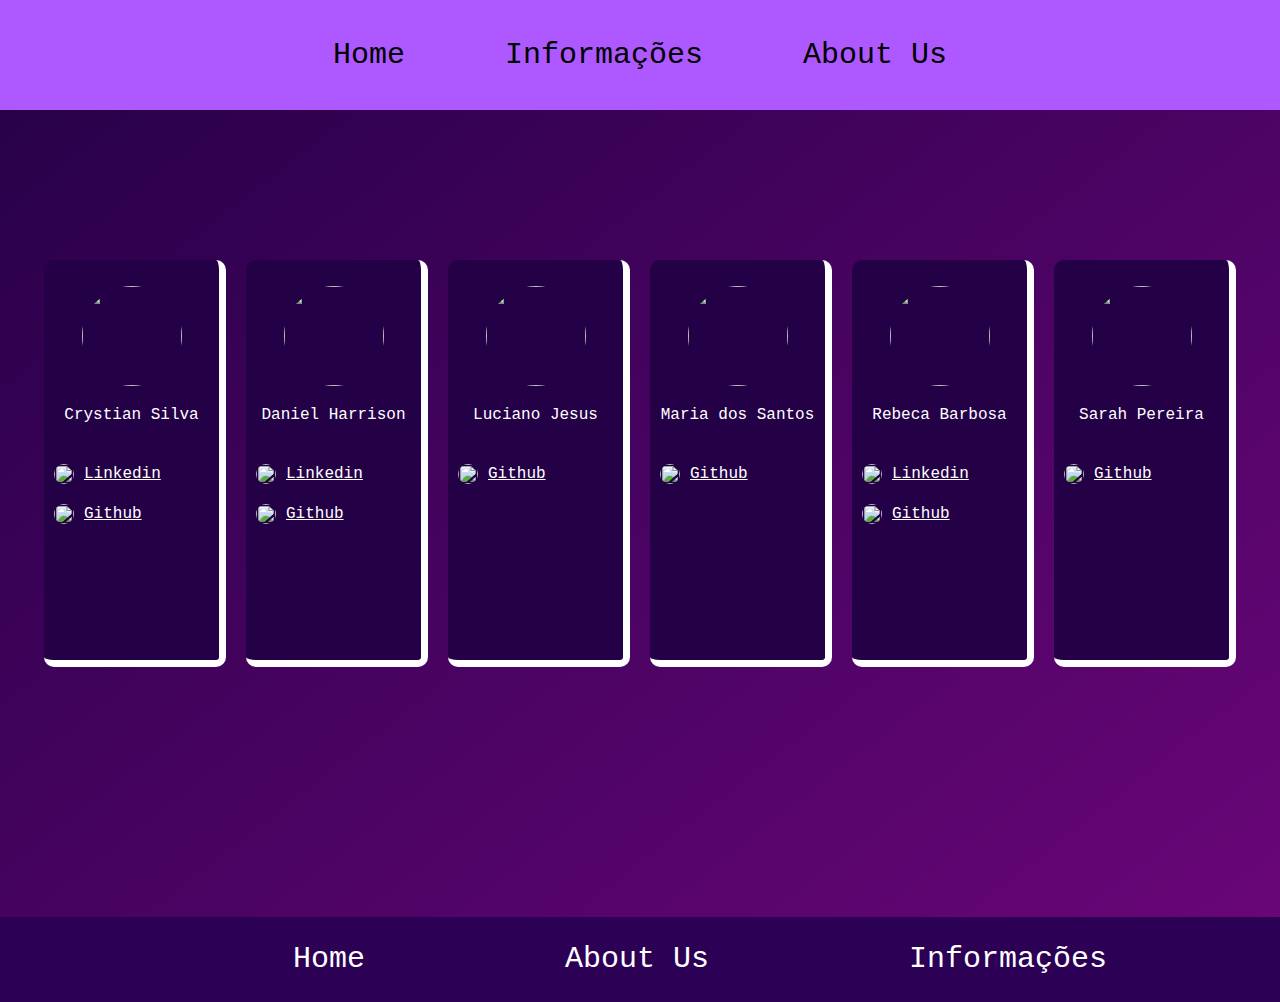
==== about.html @ 1315f054 "adicionando o html e o css da página about e modificando os demais arquivos" ====
<!DOCTYPE html>
<html lang="PT-BR">

<head>
    <meta charset="UTF-8">
    <meta name="viewport" content="width=device-width, initial-scale=1.0">

    <link rel="stylesheet" href="css/about.css">

    <title>Criadores do Quiz</title>
</head>

<body>
    <header>
        <section id="header">
            <div class="conteiner">
                <nav>
                    <ul>
                        <li><a href="index.html" data-after="home">Home</a></li>
                        <li><a href="informacoes.html" data-after="informacoes">Informações</a></li>
                        <li><a href="#about" data-after="About">About Us</a></li>
                    </ul>
                </nav>
            </div>
        </section>
    </header>
    <main>
        <article class="conteiner">
            <div class="box-informacao">
                <p>
                    <img src="https://media.licdn.com/dms/image/D4D03AQE_7HmdJj4pLg/profile-displayphoto-shrink_800_800/0/1679271712916?e=1713398400&v=beta&t=vvnH062ENPvQk76x4H2Pa3kE_mNVTqdkr1WwFyWs0Zg" alt="">
                    <p>Crystian Silva</p>
                </p>
                <a href="https://www.linkedin.com/in/daniel-harrisonn/">
                    <img src="https://cdn.icon-icons.com/icons2/1195/PNG/512/1490889701-linkedin_82539.png" alt="">
                    <span>Linkedin</span>
                </a>
                <a href="https://www.linkedin.com/in/daniel-harrisonn/">
                    <img src="https://github.githubassets.com/assets/GitHub-Mark-ea2971cee799.png" alt="">
                    <span>Github</span>
                </a>
            </div>  
            <div class="box-informacao">
                <p>
                    <img src="https://media.licdn.com/dms/image/D4E03AQGdN8K_iHzu9A/profile-displayphoto-shrink_800_800/0/1703004963343?e=1713398400&v=beta&t=WL9k-rrVq2RGpQZevuccJ9zW8e2zdp1l0uXThdCAHUg" alt="">
                    <p>Daniel Harrison</p>
                </p>
                <a href="https://www.linkedin.com/in/daniel-harrisonn/">
                    <img src="https://cdn.icon-icons.com/icons2/1195/PNG/512/1490889701-linkedin_82539.png" alt="">
                    <span>Linkedin</span>
                </a>
                <a href="https://github.com/harrisondaniell">
                    <img src="https://github.githubassets.com/assets/GitHub-Mark-ea2971cee799.png" alt="">
                    <span>Github</span>
                </a>
            </div>            
            <div class="box-informacao">
                <p>
                    <img src="https://cdn-icons-png.flaticon.com/512/4123/4123763.png" alt="">
                    <p>Luciano Jesus</p>
                </p>
                <a href="https://github.com/lucianoSSA">
                    <img src="https://github.githubassets.com/assets/GitHub-Mark-ea2971cee799.png" alt="">
                    <span>Github</span>
                </a>
            </div>  
            <div class="box-informacao">
                <p>
                    <img src="https://avatars.githubusercontent.com/u/157760743?v=4" alt="">
                    <p>Maria dos Santos</p>
                </p>
                <a href="https://github.com/MariaEduardaFerreira3">
                    <img src="https://github.githubassets.com/assets/GitHub-Mark-ea2971cee799.png" alt="">
                    <span>Github</span>
                </a>
            </div>  
            <div class="box-informacao">
                <p>
                    <img src="https://media.licdn.com/dms/image/D4E03AQGUJ9WRoYYIuw/profile-displayphoto-shrink_800_800/0/1700615893450?e=1713398400&v=beta&t=dJSYxuwbH_5BJ_PCGjKrV4ouOwLAbk872SOGkjwuMgg" alt="">
                    <p>Rebeca Barbosa</p>
                </p>
                <a href="https://www.linkedin.com/in/rebeca-barbosa-36b395241/">
                    <img src="https://cdn.icon-icons.com/icons2/1195/PNG/512/1490889701-linkedin_82539.png" alt="">
                    <span>Linkedin</span>
                </a>
                <a href="https://github.com/RebecaBarbosa6">
                    <img src="https://github.githubassets.com/assets/GitHub-Mark-ea2971cee799.png" alt="">
                    <span>Github</span>
                </a>
            </div>  
            <div class="box-informacao">
                <p>
                    <img src="https://cdn-icons-png.flaticon.com/512/4123/4123763.png" alt="">
                    <p>Sarah Pereira</p>
                </p>
                <a href="https://github.com/snayatha">
                    <img src="https://github.githubassets.com/assets/GitHub-Mark-ea2971cee799.png" alt="">
                    <span>Github</span>
                </a>
            </div>  
        </article>
    </main>
    <footer id="footer">
        <div class="conteiner">
            <nav>
                <ul class="texto">
                    <li><a href="index.html">Home</a></li>
                    <li><a href="about.html">About Us</a></li>
                    <li><a href="informacoes.html" data-after="informacoes">Informações</a></li>
                </ul>
            </nav>
        </div>
    </footer>
</body>

</html>
---- css/about.css ----
html {
    font-family: Courier New,Courier,Lucida Sans Typewriter,Lucida Typewriter,monospace;
    max-width: 100%;
    overflow-x: hidden;
    width: 100%;
}
#header
{
    width: 100%;
    height: 110px;
    background-color: #ae58ff;
    padding: 0;
    box-shadow: 0 0 10px rgba(0, 0, 0, 0.1);
    display: flex;
    flex-direction: column;
    justify-content: space-around;
    align-items: center;
}

ul {
    display: flex;
    list-style-type: none;
    padding: 0;
}

header ul li a {
    text-decoration: none; 
    color: black; 
    font-size: 30px;
}

header ul li a:hover {
    font-size: 35px;
    color: white;
}


ul li {
margin-right: 50px;
margin-left: 50px;
}

li {
    list-style-type: none;

}

body {  
    background: linear-gradient(to bottom right, #240047, #6c067a);
    background-repeat: no-repeat;
    margin: 0;
    padding: 0;
    max-width: 100%;
    overflow-x: hidden;
    width: 100%;
}

#home {
    color:white;
}

.texto {
    text-align: center;
    font-size: 20px;
    line-height: 1.5;
    margin-left: 150px;
    margin-right: 150px;
    overflow-wrap: break-word;
    text-align: justify;
    text-indent: 2em;
}

#footer {
    background-color: #2c0055;
    color: white;
    padding: 20px;
    width: 100%;
    bottom: 0;
    left: 0;
    text-align: center;
    display: flex;
    justify-content: space-evenly;
    align-items: center;
    margin-top: 100px;
}

#footer ul {
    list-style-type: none; 
    padding: 0;
    margin: 0;
}

footer ul li a {
    text-decoration: none; 
    color: white; 
    font-size: 30px;
    display: inline-block;
    margin: 0 10px;
}

footer ul li a:hover {
    font-size: 35px;
}

.box-informacao {
    width: 175px;
    height: 400px;
    background-color: #240047;
    border: 0px solid white;
    border-bottom-width: 7px;
    border-right-width: 7px;
    border-radius: 10px;
    margin: 10px; 
    margin-top: 150px;
    margin-bottom: 150px;
}

.box-informacao a img {
    width: 20px;
    height: 20px;
    border-radius: 50px;
    margin-right: 10px;
}

.box-informacao:hover {
    width: 200px;
    height: 425px;

}

.box-informacao p img{
    width: 100px;
    height: 100px;
    border-radius: 50px;
    display: flex;
    margin: auto;
    margin-top: 10px;
}

.box-informacao a{
    align-items: center;
    justify-content: start;
    flex-direction: row;
    display: flex;
    color: white;
    margin-left: 10px;
    margin-bottom: 20px;
}
.box-informacao p {
    align-items: center;
    justify-content: center;
    display: flex;
    color: white;
    flex-direction: column;
    margin-bottom: 20px;
}
.conteiner {
    width: 100%;
    height: 100%;
    display: flex;
    justify-content: center;
    align-items: center;
    flex-direction: row;
}
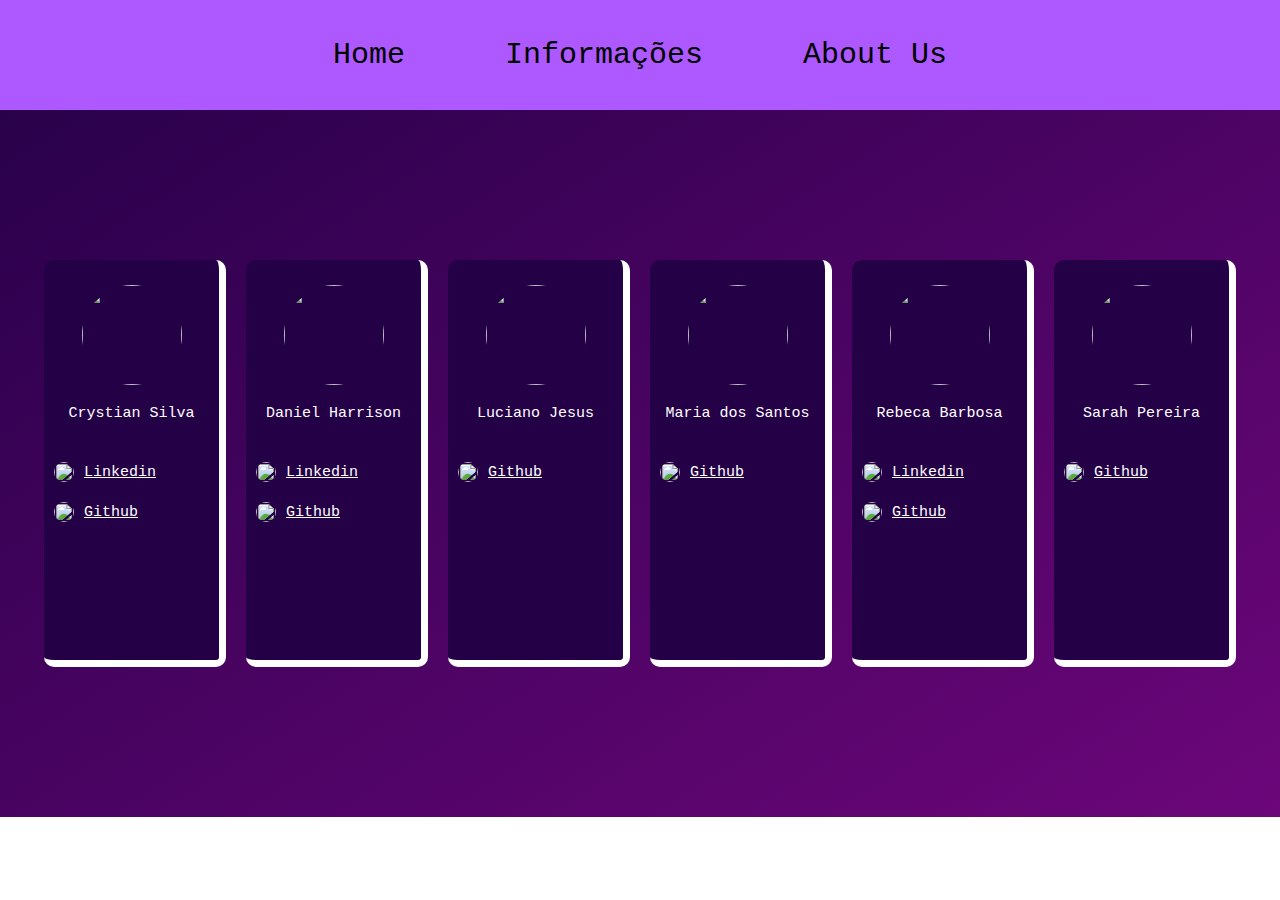
==== commit 6b32815d: "modificando algumas coisas" ====
--- a/about.html
+++ b/about.html
@@ -11,18 +11,14 @@
 </head>
 
 <body>
-    <header>
-        <section id="header">
-            <div class="conteiner">
-                <nav>
-                    <ul>
-                        <li><a href="index.html" data-after="home">Home</a></li>
-                        <li><a href="informacoes.html" data-after="informacoes">Informações</a></li>
-                        <li><a href="#about" data-after="About">About Us</a></li>
-                    </ul>
-                </nav>
-            </div>
-        </section>
+    <header id="header">
+        <nav>
+            <ul>
+                <li><a href="index.html" data-after="home">Home</a></li>
+                <li><a href="informacoes.html" data-after="informacoes">Informações</a></li>
+                <li><a href="#about" data-after="About">About Us</a></li>
+            </ul>
+        </nav>
     </header>
     <main>
         <article class="conteiner">
@@ -100,17 +96,6 @@
             </div>  
         </article>
     </main>
-    <footer id="footer">
-        <div class="conteiner">
-            <nav>
-                <ul class="texto">
-                    <li><a href="index.html">Home</a></li>
-                    <li><a href="about.html">About Us</a></li>
-                    <li><a href="informacoes.html" data-after="informacoes">Informações</a></li>
-                </ul>
-            </nav>
-        </div>
-    </footer>
 </body>
 
 </html>--- a/css/about.css
+++ b/css/about.css
@@ -3,11 +3,13 @@
     max-width: 100%;
     overflow-x: hidden;
     width: 100%;
+    font-size: 62.5%;
 }
+
 #header
 {
     width: 100%;
-    height: 110px;
+    height: 11rem;
     background-color: #ae58ff;
     padding: 0;
     box-shadow: 0 0 10px rgba(0, 0, 0, 0.1);
@@ -26,18 +28,18 @@
 header ul li a {
     text-decoration: none; 
     color: black; 
-    font-size: 30px;
+    font-size: 3rem;
 }
 
 header ul li a:hover {
-    font-size: 35px;
+    font-size: 3.5rem;
     color: white;
 }
 
 
 ul li {
-margin-right: 50px;
-margin-left: 50px;
+margin-right: 5rem;
+margin-left: 5rem;
 }
 
 li {
@@ -61,80 +63,49 @@
 
 .texto {
     text-align: center;
-    font-size: 20px;
+    font-size: 2rem;
     line-height: 1.5;
-    margin-left: 150px;
-    margin-right: 150px;
+    margin-left: 15rem;
+    margin-right: 15rem;
     overflow-wrap: break-word;
     text-align: justify;
     text-indent: 2em;
 }
 
-#footer {
-    background-color: #2c0055;
-    color: white;
-    padding: 20px;
-    width: 100%;
-    bottom: 0;
-    left: 0;
-    text-align: center;
-    display: flex;
-    justify-content: space-evenly;
-    align-items: center;
-    margin-top: 100px;
-}
-
-#footer ul {
-    list-style-type: none; 
-    padding: 0;
-    margin: 0;
-}
-
-footer ul li a {
-    text-decoration: none; 
-    color: white; 
-    font-size: 30px;
-    display: inline-block;
-    margin: 0 10px;
-}
-
-footer ul li a:hover {
-    font-size: 35px;
-}
-
 .box-informacao {
-    width: 175px;
-    height: 400px;
+    width: 17.5rem;
+    height: 40rem;
     background-color: #240047;
     border: 0px solid white;
-    border-bottom-width: 7px;
-    border-right-width: 7px;
-    border-radius: 10px;
-    margin: 10px; 
-    margin-top: 150px;
-    margin-bottom: 150px;
+    border-bottom-width: 0.7rem;
+    border-right-width: 0.7rem;
+    border-radius: 1rem;
+    margin: 1rem; 
+    margin-top: 15rem;
+    margin-bottom: 15rem;
+    font-size: 1.5rem;
 }
 
 .box-informacao a img {
-    width: 20px;
-    height: 20px;
-    border-radius: 50px;
-    margin-right: 10px;
+    width: 2rem;
+    height: 2rem;
+    border-radius: 5rem;
+    margin-right: 1rem;
 }
 
 .box-informacao:hover {
-    width: 200px;
-    height: 425px;
+    width: 20rem;
+    height: 42.5rem;
 
 }
 
 .box-informacao p img{
-    width: 100px;
-    height: 100px;
-    border-radius: 50px;
+    width: 10rem;
+    height: 10rem;
+    border-radius: 5rem;
     display: flex;
     margin: auto;
-    margin-top: 10px;
+    margin-top: 1rem;
 }
 
 .box-informacao a{
@@ -143,8 +114,8 @@
     flex-direction: row;
     display: flex;
     color: white;
-    margin-left: 10px;
-    margin-bottom: 20px;
+    margin-left: 1rem;
+    margin-bottom: 2rem;
 }
 .box-informacao p {
     align-items: center;
@@ -152,7 +123,7 @@
     display: flex;
     color: white;
     flex-direction: column;
-    margin-bottom: 20px;
+    margin-bottom: 2rem;
 }
 .conteiner {
     width: 100%;
@@ -161,4 +132,26 @@
     justify-content: center;
     align-items: center;
     flex-direction: row;
+}
+
+@media (min-width:401px) and (max-width: 600px){
+    body{
+
+    }
+
+    #header ul li{
+        font-size: 1.5rem;
+        font-style: bold;
+    }
+
+    #header ul li a{
+        color: #fff;
+    }
+    .conteiner {
+        flex-direction: column;
+    }
+    .box-informacao{
+        margin-bottom: 2rem;
+        margin-top: 4rem;
+    }
 }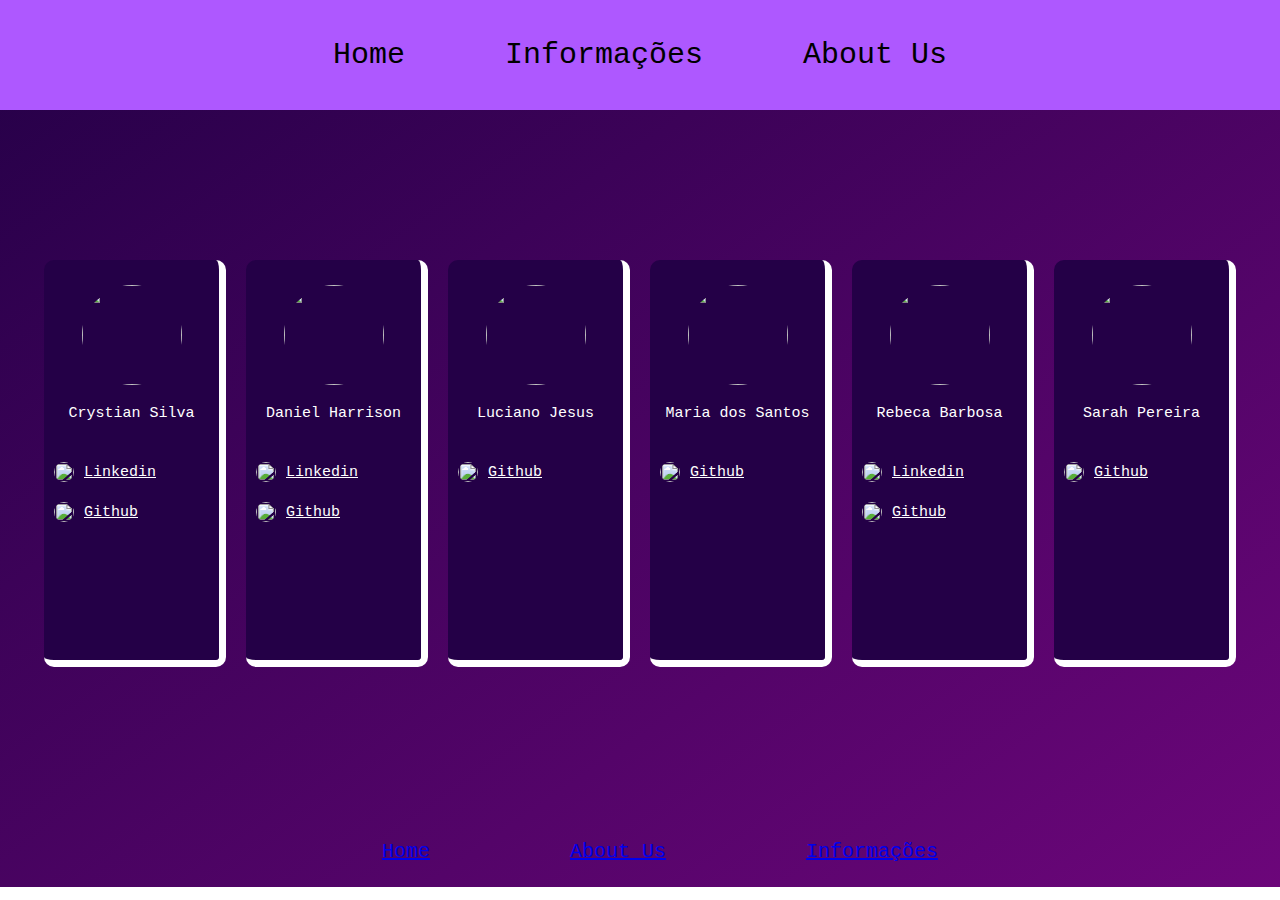
==== commit 9768b351: "estilização" ====
--- a/about.html
+++ b/about.html
@@ -11,21 +11,26 @@
 </head>
 
 <body>
-    <header id="header">
-        <nav>
-            <ul>
-                <li><a href="index.html" data-after="home">Home</a></li>
-                <li><a href="informacoes.html" data-after="informacoes">Informações</a></li>
-                <li><a href="#about" data-after="About">About Us</a></li>
-            </ul>
-        </nav>
+    <header>
+        <section id="header">
+            <div class="conteiner">
+                <nav>
+                    <ul>
+                        <li><a href="index.html" data-after="home">Home</a></li>
+                        <li><a href="informacoes.html" data-after="informacoes">Informações</a></li>
+                        <li><a href="#about" data-after="About">About Us</a></li>
+                    </ul>
+                </nav>
+            </div>
+        </section>
     </header>
     <main>
         <article class="conteiner">
             <div class="box-informacao">
                 <p>
-                    <img src="https://media.licdn.com/dms/image/D4D03AQE_7HmdJj4pLg/profile-displayphoto-shrink_800_800/0/1679271712916?e=1713398400&v=beta&t=vvnH062ENPvQk76x4H2Pa3kE_mNVTqdkr1WwFyWs0Zg" alt="">
-                    <p>Crystian Silva</p>
+                    <img src="https://media.licdn.com/dms/image/D4D03AQE_7HmdJj4pLg/profile-displayphoto-shrink_800_800/0/1679271712916?e=1713398400&v=beta&t=vvnH062ENPvQk76x4H2Pa3kE_mNVTqdkr1WwFyWs0Zg"
+                        alt="">
+                <p>Crystian Silva</p>
                 </p>
                 <a href="https://www.linkedin.com/in/daniel-harrisonn/">
                     <img src="https://cdn.icon-icons.com/icons2/1195/PNG/512/1490889701-linkedin_82539.png" alt="">
@@ -35,11 +40,12 @@
                     <img src="https://github.githubassets.com/assets/GitHub-Mark-ea2971cee799.png" alt="">
                     <span>Github</span>
                 </a>
-            </div>  
+            </div>
             <div class="box-informacao">
                 <p>
-                    <img src="https://media.licdn.com/dms/image/D4E03AQGdN8K_iHzu9A/profile-displayphoto-shrink_800_800/0/1703004963343?e=1713398400&v=beta&t=WL9k-rrVq2RGpQZevuccJ9zW8e2zdp1l0uXThdCAHUg" alt="">
-                    <p>Daniel Harrison</p>
+                    <img src="https://media.licdn.com/dms/image/D4E03AQGdN8K_iHzu9A/profile-displayphoto-shrink_800_800/0/1703004963343?e=1713398400&v=beta&t=WL9k-rrVq2RGpQZevuccJ9zW8e2zdp1l0uXThdCAHUg"
+                        alt="">
+                <p>Daniel Harrison</p>
                 </p>
                 <a href="https://www.linkedin.com/in/daniel-harrisonn/">
                     <img src="https://cdn.icon-icons.com/icons2/1195/PNG/512/1490889701-linkedin_82539.png" alt="">
@@ -49,31 +55,32 @@
                     <img src="https://github.githubassets.com/assets/GitHub-Mark-ea2971cee799.png" alt="">
                     <span>Github</span>
                 </a>
-            </div>            
+            </div>
             <div class="box-informacao">
                 <p>
                     <img src="https://cdn-icons-png.flaticon.com/512/4123/4123763.png" alt="">
-                    <p>Luciano Jesus</p>
+                <p>Luciano Jesus</p>
                 </p>
                 <a href="https://github.com/lucianoSSA">
                     <img src="https://github.githubassets.com/assets/GitHub-Mark-ea2971cee799.png" alt="">
                     <span>Github</span>
                 </a>
-            </div>  
+            </div>
             <div class="box-informacao">
                 <p>
                     <img src="https://avatars.githubusercontent.com/u/157760743?v=4" alt="">
-                    <p>Maria dos Santos</p>
+                <p>Maria dos Santos</p>
                 </p>
                 <a href="https://github.com/MariaEduardaFerreira3">
                     <img src="https://github.githubassets.com/assets/GitHub-Mark-ea2971cee799.png" alt="">
                     <span>Github</span>
                 </a>
-            </div>  
+            </div>
             <div class="box-informacao">
                 <p>
-                    <img src="https://media.licdn.com/dms/image/D4E03AQGUJ9WRoYYIuw/profile-displayphoto-shrink_800_800/0/1700615893450?e=1713398400&v=beta&t=dJSYxuwbH_5BJ_PCGjKrV4ouOwLAbk872SOGkjwuMgg" alt="">
-                    <p>Rebeca Barbosa</p>
+                    <img src="https://media.licdn.com/dms/image/D4E03AQGUJ9WRoYYIuw/profile-displayphoto-shrink_800_800/0/1700615893450?e=1713398400&v=beta&t=dJSYxuwbH_5BJ_PCGjKrV4ouOwLAbk872SOGkjwuMgg"
+                        alt="">
+                <p>Rebeca Barbosa</p>
                 </p>
                 <a href="https://www.linkedin.com/in/rebeca-barbosa-36b395241/">
                     <img src="https://cdn.icon-icons.com/icons2/1195/PNG/512/1490889701-linkedin_82539.png" alt="">
@@ -83,19 +90,30 @@
                     <img src="https://github.githubassets.com/assets/GitHub-Mark-ea2971cee799.png" alt="">
                     <span>Github</span>
                 </a>
-            </div>  
+            </div>
             <div class="box-informacao">
                 <p>
                     <img src="https://cdn-icons-png.flaticon.com/512/4123/4123763.png" alt="">
-                    <p>Sarah Pereira</p>
+                <p>Sarah Pereira</p>
                 </p>
                 <a href="https://github.com/snayatha">
                     <img src="https://github.githubassets.com/assets/GitHub-Mark-ea2971cee799.png" alt="">
                     <span>Github</span>
                 </a>
-            </div>  
+            </div>
         </article>
     </main>
+    <footer id="footer">
+        <div class="conteiner">
+            <nav>
+                <ul class="texto">
+                    <li><a href="index.html">Home</a></li>
+                    <li><a href="about.html">About Us</a></li>
+                    <li><a href="informacoes.html" data-after="informacoes">Informações</a></li>
+                </ul>
+            </nav>
+        </div>
+    </footer>
 </body>
 
 </html>--- a/css/about.css
+++ b/css/about.css
@@ -135,10 +135,7 @@
 }
 
 @media (min-width:401px) and (max-width: 600px){
-    body{
-
-    }
-
+    
     #header ul li{
         font-size: 1.5rem;
         font-style: bold;
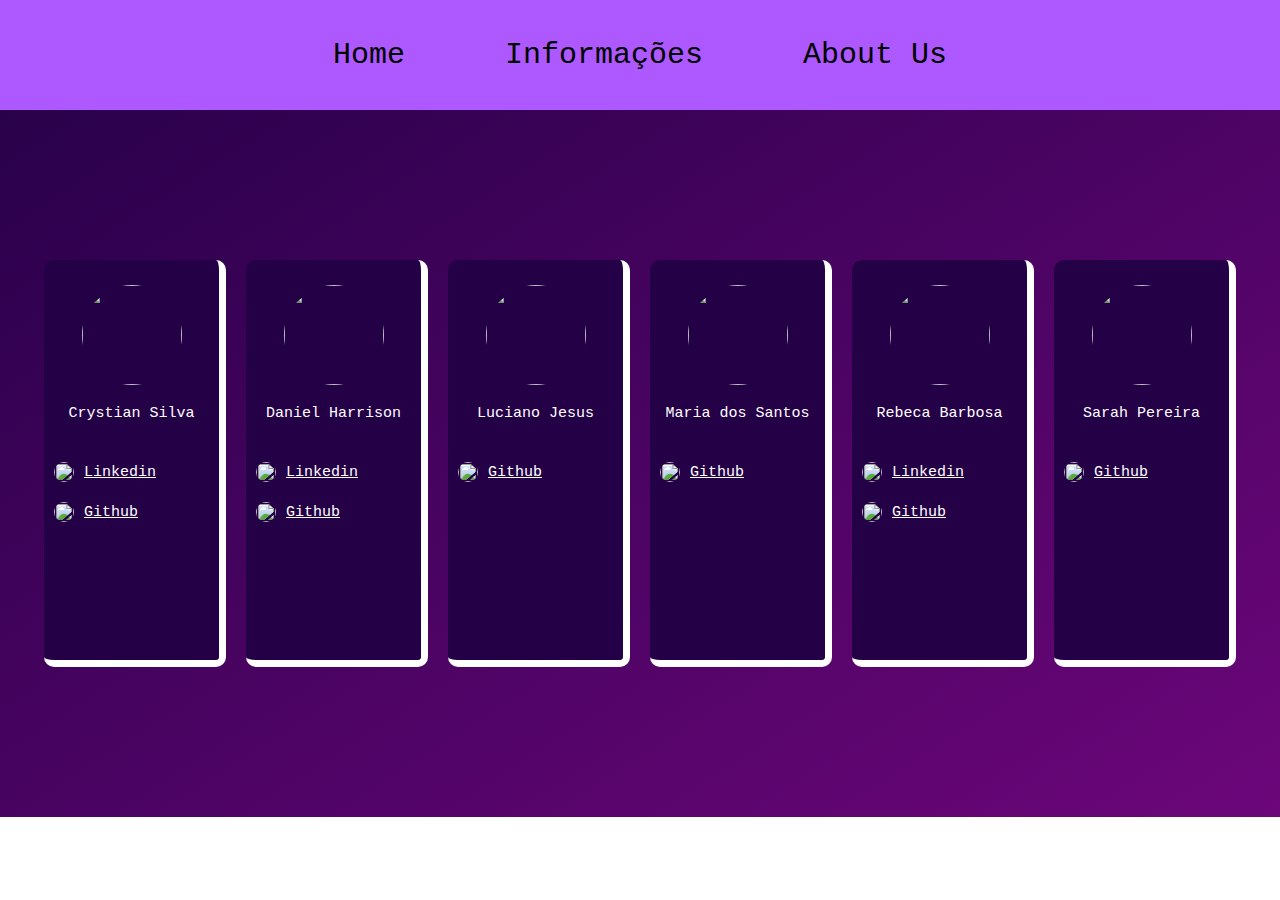
==== commit 50b80ba2: "Merge branch 'main' of github.com:snayatha/projeto-final-dev" ====
--- a/about.html
+++ b/about.html
@@ -11,18 +11,14 @@
 </head>
 
 <body>
-    <header>
-        <section id="header">
-            <div class="conteiner">
-                <nav>
-                    <ul>
-                        <li><a href="index.html" data-after="home">Home</a></li>
-                        <li><a href="informacoes.html" data-after="informacoes">Informações</a></li>
-                        <li><a href="#about" data-after="About">About Us</a></li>
-                    </ul>
-                </nav>
-            </div>
-        </section>
+    <header id="header">
+        <nav>
+            <ul>
+                <li><a href="index.html" data-after="home">Home</a></li>
+                <li><a href="informacoes.html" data-after="informacoes">Informações</a></li>
+                <li><a href="#about" data-after="About">About Us</a></li>
+            </ul>
+        </nav>
     </header>
     <main>
         <article class="conteiner">
@@ -103,17 +99,6 @@
             </div>
         </article>
     </main>
-    <footer id="footer">
-        <div class="conteiner">
-            <nav>
-                <ul class="texto">
-                    <li><a href="index.html">Home</a></li>
-                    <li><a href="about.html">About Us</a></li>
-                    <li><a href="informacoes.html" data-after="informacoes">Informações</a></li>
-                </ul>
-            </nav>
-        </div>
-    </footer>
 </body>
 
 </html>